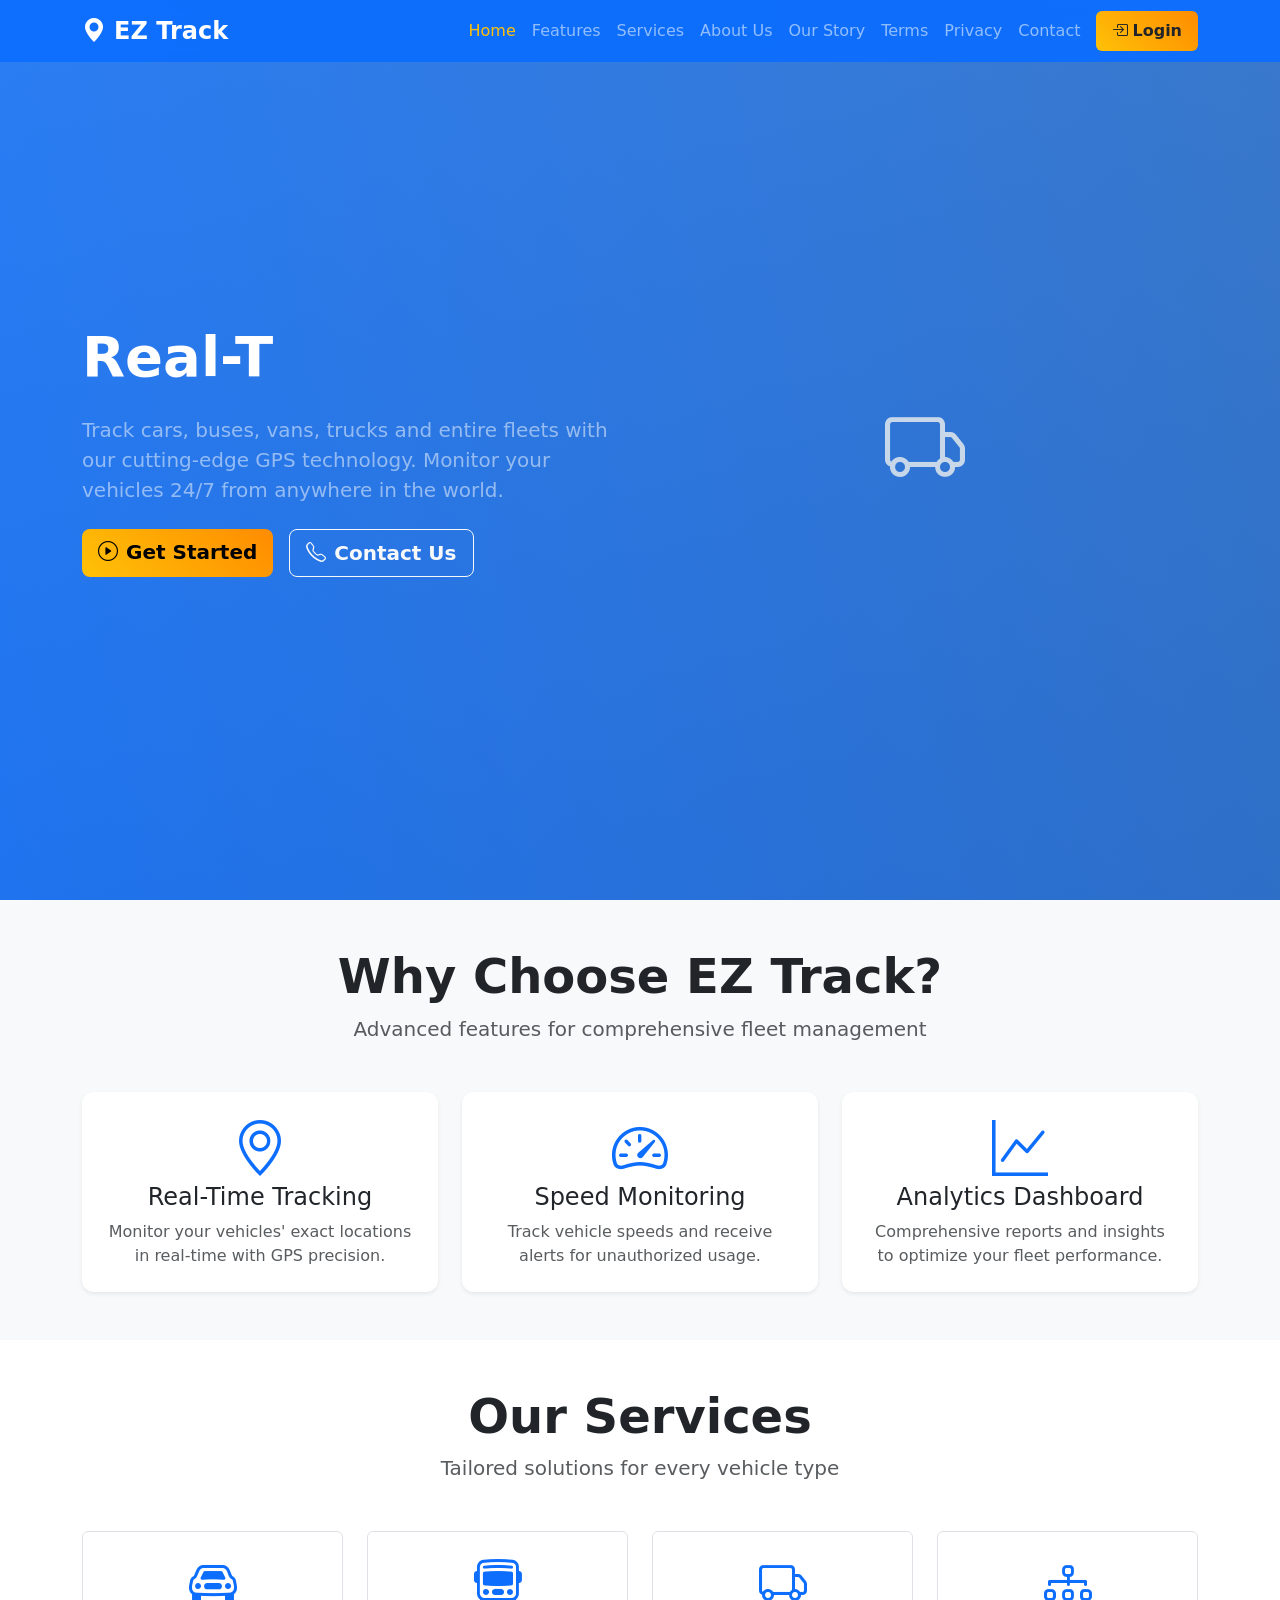
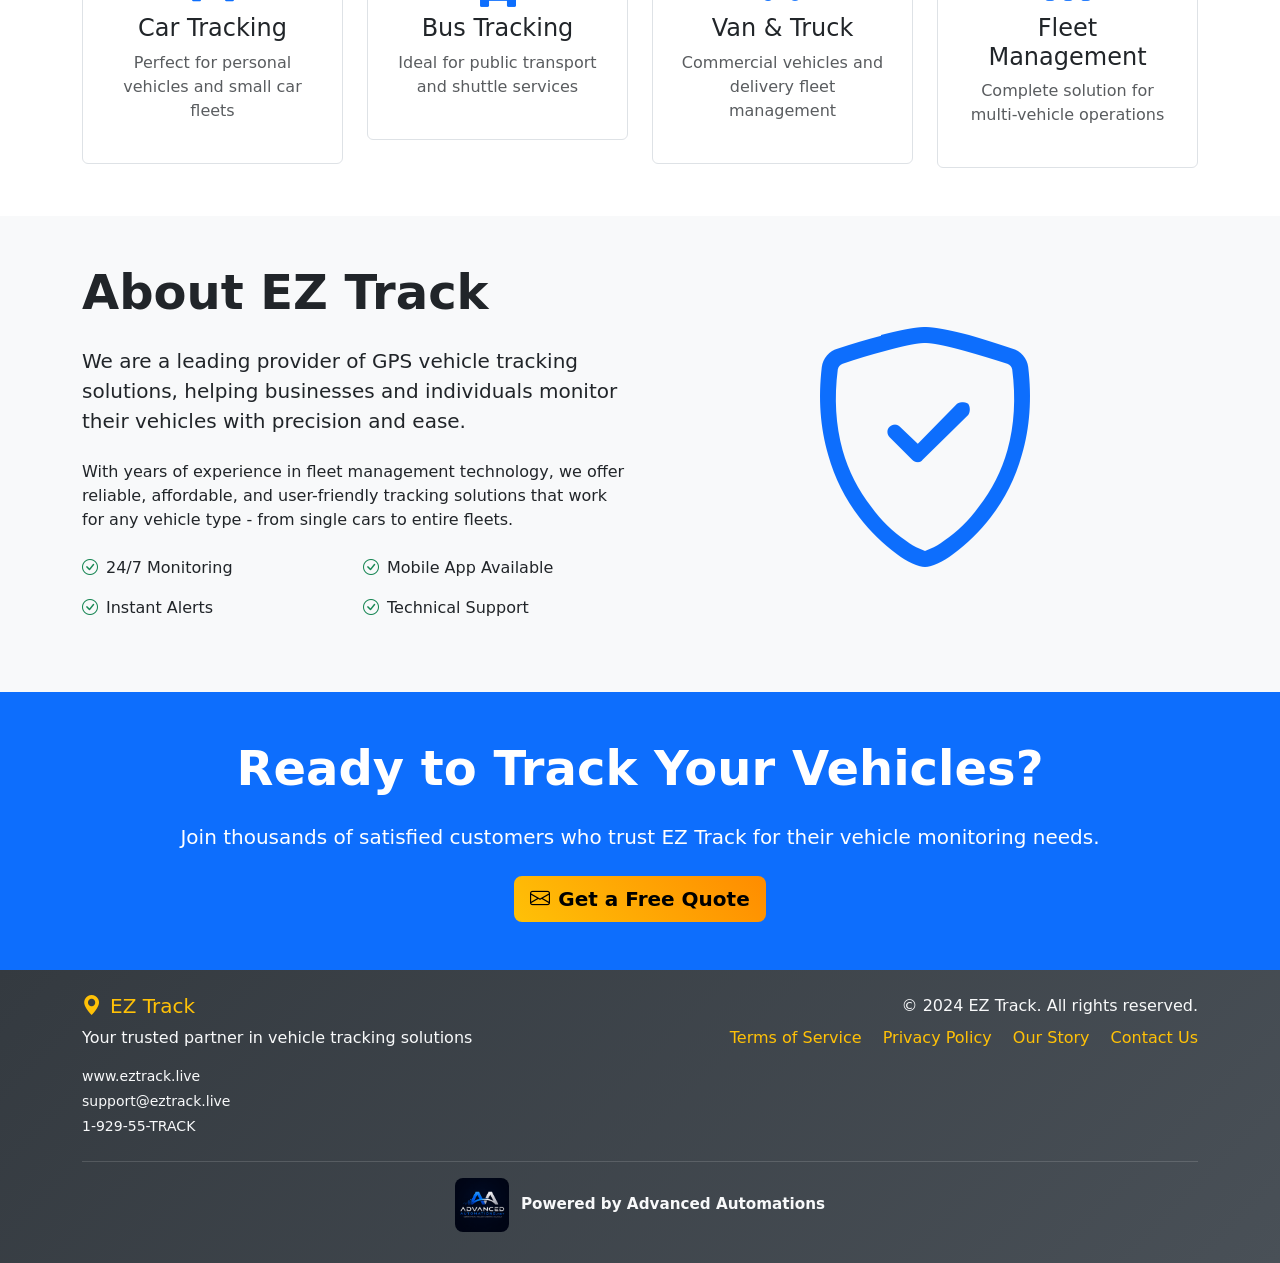
==== index.html @ ed9e9173 "inittial commit" ====
<!DOCTYPE html>
<html lang="en">
<head>
    <meta charset="UTF-8">
    <meta name="viewport" content="width=device-width, initial-scale=1.0">
    <title>EZ Track - Real-Time Vehicle Tracking Solutions</title>
    <meta name="description" content="EZ Track provides real-time GPS tracking for cars, buses, vans, trucks and fleets. Monitor your vehicles 24/7 with our cutting-edge tracking technology.">
    <meta name="keywords" content="vehicle tracking, GPS tracking, fleet management, car tracking, bus tracking, truck tracking, real-time tracking, EZ Track">
    <meta name="author" content="EZ Track">
    <meta property="og:title" content="EZ Track - Real-Time Vehicle Tracking Solutions">
    <meta property="og:description" content="Track cars, buses, vans, trucks and entire fleets with our cutting-edge GPS technology. Monitor your vehicles 24/7 from anywhere in the world.">
    <meta property="og:url" content="https://www.eztrack.live/">
    <meta property="og:type" content="website">
    <meta name="twitter:card" content="summary_large_image">
    <meta name="twitter:title" content="EZ Track - Real-Time Vehicle Tracking Solutions">
    <meta name="twitter:description" content="Track cars, buses, vans, trucks and entire fleets with our cutting-edge GPS technology.">
    <link rel="canonical" href="https://www.eztrack.live/">
    <link href="https://cdn.jsdelivr.net/npm/bootstrap@5.3.0/dist/css/bootstrap.min.css" rel="stylesheet">
    <link rel="stylesheet" href="https://cdn.jsdelivr.net/npm/bootstrap-icons@1.11.0/font/bootstrap-icons.css">
    <link rel="stylesheet" href="styles.css">
</head>
<body>
    <!-- Navigation -->
    <nav class="navbar navbar-expand-lg navbar-dark bg-primary fixed-top">
        <div class="container">
            <a class="navbar-brand fw-bold" href="#home">
                <i class="bi bi-geo-alt-fill me-2"></i>EZ Track
            </a>
            <button class="navbar-toggler" type="button" data-bs-toggle="collapse" data-bs-target="#navbarNav">
                <span class="navbar-toggler-icon"></span>
            </button>
            <div class="collapse navbar-collapse" id="navbarNav">
                <ul class="navbar-nav ms-auto">
                    <li class="nav-item">
                        <a class="nav-link" href="#home">Home</a>
                    </li>
                    <li class="nav-item">
                        <a class="nav-link" href="#features">Features</a>
                    </li>
                    <li class="nav-item">
                        <a class="nav-link" href="#services">Services</a>
                    </li>
                    <li class="nav-item">
                        <a class="nav-link" href="index.html#about">About Us</a>
                    </li>
                    <li class="nav-item">
                        <a class="nav-link" href="our-story.html">Our Story</a>
                    </li>
                    <li class="nav-item">
                        <a class="nav-link" href="terms.html">Terms</a>
                    </li>
                    <li class="nav-item">
                        <a class="nav-link" href="privacy-policy.html">Privacy</a>
                    </li>
                    <li class="nav-item">
                        <a class="nav-link" href="contact-us.html">Contact</a>
                    </li>
                    <li class="nav-item">
                        <a class="nav-link btn btn-warning text-dark ms-2" href="https://portal.gps-tracking.com/">
                            <i class="bi bi-box-arrow-in-right me-1"></i>Login
                        </a>
                    </li>
                </ul>
            </div>
        </div>
    </nav>

    <!-- Hero Section -->
    <section id="home" class="hero-section">
        <div class="container">
            <div class="row align-items-center min-vh-100">
                <div class="col-lg-6">
                    <div class="hero-content">
                        <h1 class="display-4 fw-bold text-white mb-4">
                            Real-Time Vehicle Tracking Made Simple
                        </h1>
                        <p class="lead text-white-50 mb-4">
                            Track cars, buses, vans, trucks and entire fleets with our cutting-edge GPS technology. 
                            Monitor your vehicles 24/7 from anywhere in the world.
                        </p>
                        <div class="d-flex gap-3">
                            <a href="#services" class="btn btn-warning btn-lg fw-semibold">
                                <i class="bi bi-play-circle me-2"></i>Get Started
                            </a>
                            <a href="contact-us.html" class="btn btn-outline-light btn-lg fw-semibold">
                                <i class="bi bi-telephone me-2"></i>Contact Us
                            </a>
                        </div>
                    </div>
                </div>
                <div class="col-lg-6">
                    <div class="hero-image text-center">
                        <i class="bi bi-truck display-1 text-white"></i>
                    </div>
                </div>
            </div>
        </div>
    </section>

    <!-- Features Section -->
    <section id="features" class="py-5 bg-light">
        <div class="container">
            <div class="text-center mb-5">
                <h2 class="display-5 fw-bold">Why Choose EZ Track?</h2>
                <p class="lead text-muted">Advanced features for comprehensive fleet management</p>
            </div>
            <div class="row g-4">
                <div class="col-md-4">
                    <div class="card h-100 border-0 shadow-sm">
                        <div class="card-body text-center p-4">
                            <i class="bi bi-geo-alt text-primary display-4 mb-3"></i>
                            <h4 class="card-title">Real-Time Tracking</h4>
                            <p class="card-text text-muted">Monitor your vehicles' exact locations in real-time with GPS precision.</p>
                        </div>
                    </div>
                </div>
                <div class="col-md-4">
                    <div class="card h-100 border-0 shadow-sm">
                        <div class="card-body text-center p-4">
                            <i class="bi bi-speedometer2 text-primary display-4 mb-3"></i>
                            <h4 class="card-title">Speed Monitoring</h4>
                            <p class="card-text text-muted">Track vehicle speeds and receive alerts for unauthorized usage.</p>
                        </div>
                    </div>
                </div>
                <div class="col-md-4">
                    <div class="card h-100 border-0 shadow-sm">
                        <div class="card-body text-center p-4">
                            <i class="bi bi-graph-up text-primary display-4 mb-3"></i>
                            <h4 class="card-title">Analytics Dashboard</h4>
                            <p class="card-text text-muted">Comprehensive reports and insights to optimize your fleet performance.</p>
                        </div>
                    </div>
                </div>
            </div>
        </div>
    </section>

    <!-- Services Section -->
    <section id="services" class="py-5">
        <div class="container">
            <div class="text-center mb-5">
                <h2 class="display-5 fw-bold">Our Services</h2>
                <p class="lead text-muted">Tailored solutions for every vehicle type</p>
            </div>
            <div class="row g-4">
                <div class="col-lg-3 col-md-6">
                    <div class="service-card text-center p-4 border rounded">
                        <i class="bi bi-car-front text-primary display-5 mb-3"></i>
                        <h4>Car Tracking</h4>
                        <p class="text-muted">Perfect for personal vehicles and small car fleets</p>
                    </div>
                </div>
                <div class="col-lg-3 col-md-6">
                    <div class="service-card text-center p-4 border rounded">
                        <i class="bi bi-bus-front text-primary display-5 mb-3"></i>
                        <h4>Bus Tracking</h4>
                        <p class="text-muted">Ideal for public transport and shuttle services</p>
                    </div>
                </div>
                <div class="col-lg-3 col-md-6">
                    <div class="service-card text-center p-4 border rounded">
                        <i class="bi bi-truck text-primary display-5 mb-3"></i>
                        <h4>Van & Truck</h4>
                        <p class="text-muted">Commercial vehicles and delivery fleet management</p>
                    </div>
                </div>
                <div class="col-lg-3 col-md-6">
                    <div class="service-card text-center p-4 border rounded">
                        <i class="bi bi-diagram-3 text-primary display-5 mb-3"></i>
                        <h4>Fleet Management</h4>
                        <p class="text-muted">Complete solution for multi-vehicle operations</p>
                    </div>
                </div>
            </div>
        </div>
    </section>

    <!-- About Section -->
    <section id="about" class="py-5 bg-light">
        <div class="container">
            <div class="row align-items-center">
                <div class="col-lg-6">
                    <h2 class="display-5 fw-bold mb-4">About EZ Track</h2>
                    <p class="lead mb-4">
                        We are a leading provider of GPS vehicle tracking solutions, helping businesses and individuals 
                        monitor their vehicles with precision and ease.
                    </p>
                    <p class="mb-4">
                        With years of experience in fleet management technology, we offer reliable, affordable, and 
                        user-friendly tracking solutions that work for any vehicle type - from single cars to entire fleets.
                    </p>
                    <div class="row g-3 mb-4">
                        <div class="col-6">
                            <div class="d-flex align-items-center">
                                <i class="bi bi-check-circle text-success me-2"></i>
                                <span>24/7 Monitoring</span>
                            </div>
                        </div>
                        <div class="col-6">
                            <div class="d-flex align-items-center">
                                <i class="bi bi-check-circle text-success me-2"></i>
                                <span>Mobile App Available</span>
                            </div>
                        </div>
                        <div class="col-6">
                            <div class="d-flex align-items-center">
                                <i class="bi bi-check-circle text-success me-2"></i>
                                <span>Instant Alerts</span>
                            </div>
                        </div>
                        <div class="col-6">
                            <div class="d-flex align-items-center">
                                <i class="bi bi-check-circle text-success me-2"></i>
                                <span>Technical Support</span>
                            </div>
                        </div>
                    </div>
                </div>
                <div class="col-lg-6">
                    <div class="text-center">
                        <i class="bi bi-shield-check text-primary" style="font-size: 15rem;"></i>
                    </div>
                </div>
            </div>
        </div>
    </section>

    <!-- CTA Section -->
    <section class="py-5 bg-primary text-white">
        <div class="container text-center">
            <h2 class="display-5 fw-bold mb-4">Ready to Track Your Vehicles?</h2>
            <p class="lead mb-4">Join thousands of satisfied customers who trust EZ Track for their vehicle monitoring needs.</p>
            <a href="contact-us.html" class="btn btn-warning btn-lg fw-semibold">
                <i class="bi bi-envelope me-2"></i>Get a Free Quote
            </a>
        </div>
    </section>

    <!-- Footer -->
    <footer class="bg-dark text-white py-4">
        <div class="container">
            <div class="row">
                <div class="col-md-6">
                    <h5><i class="bi bi-geo-alt-fill me-2"></i>EZ Track</h5>
                    <p class="text-light">Your trusted partner in vehicle tracking solutions</p>
                    <div class="mt-3">
                        <small class="text-light d-block mb-1">www.eztrack.live</small>
                        <small class="text-light d-block mb-1">support@eztrack.live</small>
                        <small class="text-light d-block">1-929-55-TRACK</small>
                    </div>
                </div>
                <div class="col-md-6 text-md-end">
                    <p class="text-light mb-0">
                        &copy; 2024 EZ Track. All rights reserved.
                    </p>
                    <div class="mt-2">
                        <a href="terms.html" class="text-warning text-decoration-none me-3">Terms of Service</a>
                        <a href="privacy-policy.html" class="text-warning text-decoration-none me-3">Privacy Policy</a>
                        <a href="our-story.html" class="text-warning text-decoration-none me-3">Our Story</a>
                        <a href="contact-us.html" class="text-warning text-decoration-none">Contact Us</a>
                    </div>
                </div>
            </div>
            <div class="powered-by text-center mt-4 pt-3">
                <a class="powered-by-link" href="https://www.advancedautomations.net" target="_blank" rel="noopener noreferrer" aria-label="Powered by Advanced Automations">
                    <img class="powered-by-logo" src="assets/advanced-automations-logo.png" alt="Advanced Automations logo">
                    <span class="powered-by-text">Powered by Advanced Automations</span>
                </a>
            </div>
        </div>
    </footer>

    <script src="https://cdn.jsdelivr.net/npm/bootstrap@5.3.0/dist/js/bootstrap.bundle.min.js"></script>
    <script src="script.js"></script>
</body>
</html>
---- styles.css ----
/* Custom Styles for EZ Track */

/* Hero Section Styles */
.hero-section {
    background: linear-gradient(135deg, rgba(13, 110, 253, 0.9) 0%, rgba(10, 88, 202, 0.9) 100%),
                url('https://picsum.photos/seed/gps-tracking-fleet-trucks/1920/1080.jpg') center/cover;
    position: relative;
    overflow: hidden;
}

.hero-section::before {
    content: '';
    position: absolute;
    top: 0;
    left: 0;
    right: 0;
    bottom: 0;
    background: linear-gradient(45deg, rgba(13, 110, 253, 0.2), rgba(255, 193, 7, 0.1));
    z-index: 1;
}

.hero-content {
    position: relative;
    z-index: 2;
}

.hero-image i {
    opacity: 0.8;
    animation: float 3s ease-in-out infinite;
}

@keyframes float {
    0%, 100% { transform: translateY(0px); }
    50% { transform: translateY(-20px); }
}

/* Service Cards */
.service-card {
    transition: all 0.3s ease;
    cursor: pointer;
}

.service-card:hover {
    transform: translateY(-10px);
    box-shadow: 0 10px 30px rgba(0,0,0,0.15);
    border-color: #0d6efd !important;
}

.service-card i {
    transition: all 0.3s ease;
}

.service-card:hover i {
    transform: scale(1.1);
}

/* Contact Page Styles */
.contact-hero {
    background: linear-gradient(135deg, #0d6efd 0%, #0a58ca 100%);
    position: relative;
}

.contact-hero::before {
    content: '';
    position: absolute;
    top: 0;
    left: 0;
    right: 0;
    bottom: 0;
    background: url('data:image/svg+xml,<svg xmlns="http://www.w3.org/2000/svg" viewBox="0 0 1440 320"><path fill="%23ffffff10" fill-opacity="1" d="M0,96L48,112C96,128,192,160,288,160C384,160,480,128,576,122.7C672,117,768,139,864,138.7C960,139,1056,117,1152,106.7C1248,96,1344,96,1392,96L1440,96L1440,320L1392,320C1344,320,1248,320,1152,320C1056,320,960,320,864,320C768,320,672,320,576,320C480,320,384,320,288,320C192,320,96,320,48,320L0,320Z"></path></svg>') no-repeat bottom;
    background-size: cover;
}

.contact-content {
    position: relative;
    z-index: 1;
}

.contact-form-card {
    position: relative;
    z-index: 1;
}

/* Navigation */
.navbar {
    backdrop-filter: blur(10px);
    background-color: rgba(13, 110, 253, 0.95) !important;
    transition: all 0.3s ease;
}

.navbar.scrolled {
    background-color: rgba(13, 110, 253, 1) !important;
    box-shadow: 0 2px 10px rgba(0,0,0,0.1);
}

.navbar-brand {
    font-size: 1.5rem;
    font-weight: 700;
}

.nav-link {
    font-weight: 500;
    transition: all 0.3s ease;
}

.nav-link:hover {
    color: #ffc107 !important;
}

.nav-link.active {
    color: #ffc107 !important;
}

/* Login button styling */
.navbar-nav .nav-link.btn {
    padding: 8px 16px !important;
    border-radius: 6px !important;
    font-weight: 600 !important;
    transition: all 0.3s ease !important;
}

.navbar-nav .nav-link.btn:hover {
    background: linear-gradient(45deg, #ff8c00, #ffc107) !important;
    transform: translateY(-2px) !important;
    box-shadow: 0 5px 15px rgba(255, 193, 7, 0.3) !important;
}

/* Button Styles */
.btn {
    transition: all 0.3s ease;
    border-radius: 8px;
}

.btn:hover {
    transform: translateY(-2px);
    box-shadow: 0 5px 15px rgba(0,0,0,0.2);
}

.btn-warning {
    background: linear-gradient(45deg, #ffc107, #ff8c00);
    border: none;
}

.btn-warning:hover {
    background: linear-gradient(45deg, #ff8c00, #ffc107);
}

/* Card Styles */
.card {
    transition: all 0.3s ease;
    border-radius: 12px;
}

.card:hover {
    transform: translateY(-5px);
    box-shadow: 0 10px 25px rgba(0,0,0,0.15);
}

/* Form Styles */
.form-control {
    border-radius: 8px;
    border: 2px solid #e9ecef;
    transition: all 0.3s ease;
}

.form-control:focus {
    border-color: #0d6efd;
    box-shadow: 0 0 0 0.2rem rgba(13, 110, 253, 0.25);
}

.form-label {
    color: #495057;
    font-weight: 600;
}

/* Footer */
footer {
    background: linear-gradient(135deg, #343a40 0%, #495057 100%);
    color: #ffffff;
}

footer h5 {
    color: #ffc107;
}

footer a {
    color: #ffc107;
    text-decoration: none;
    transition: color 0.3s ease;
}

footer a:hover {
    color: #ff8c00;
    text-decoration: underline;
}

footer .text-muted {
    color: #adb5bd !important;
}

.powered-by {
    border-top: 1px solid rgba(255, 255, 255, 0.14);
}

.powered-by-link {
    color: #f8f9fa;
    text-decoration: none;
    display: inline-flex;
    align-items: center;
    justify-content: center;
    gap: 0.75rem;
    transition: opacity 0.3s ease, transform 0.3s ease;
}

.powered-by-link:hover {
    color: #ffffff;
    opacity: 0.9;
    transform: translateY(-2px);
    text-decoration: none;
}

.powered-by-logo {
    width: 54px;
    height: 54px;
    object-fit: contain;
    border-radius: 8px;
}

.powered-by-text {
    font-size: 0.95rem;
    font-weight: 600;
}

/* Smooth Scrolling */
html {
    scroll-behavior: smooth;
}

/* Responsive Adjustments */
@media (max-width: 768px) {
    .hero-section {
        text-align: center;
    }
    
    .hero-section h1 {
        font-size: 2rem;
    }
    
    .contact-hero {
        text-align: center;
    }
    
    .contact-hero h1 {
        font-size: 2rem;
    }
    
    .service-card {
        margin-bottom: 1rem;
    }
}

/* Loading Animation */
.loading {
    display: inline-block;
    width: 20px;
    height: 20px;
    border: 3px solid #f3f3f3;
    border-top: 3px solid #0d6efd;
    border-radius: 50%;
    animation: spin 1s linear infinite;
}

@keyframes spin {
    0% { transform: rotate(0deg); }
    100% { transform: rotate(360deg); }
}

/* Alert Messages */
.alert {
    border-radius: 8px;
    border: none;
    animation: slideIn 0.3s ease;
}

@keyframes slideIn {
    from {
        opacity: 0;
        transform: translateY(-20px);
    }
    to {
        opacity: 1;
        transform: translateY(0);
    }
}

/* Feature Icons */
.feature-icon {
    background: linear-gradient(45deg, #0d6efd, #0a58ca);
    color: white;
    width: 80px;
    height: 80px;
    border-radius: 50%;
    display: flex;
    align-items: center;
    justify-content: center;
    margin: 0 auto 1rem;
    font-size: 2rem;
    transition: all 0.3s ease;
}

.feature-icon:hover {
    transform: scale(1.1);
    box-shadow: 0 10px 20px rgba(13, 110, 253, 0.3);
}
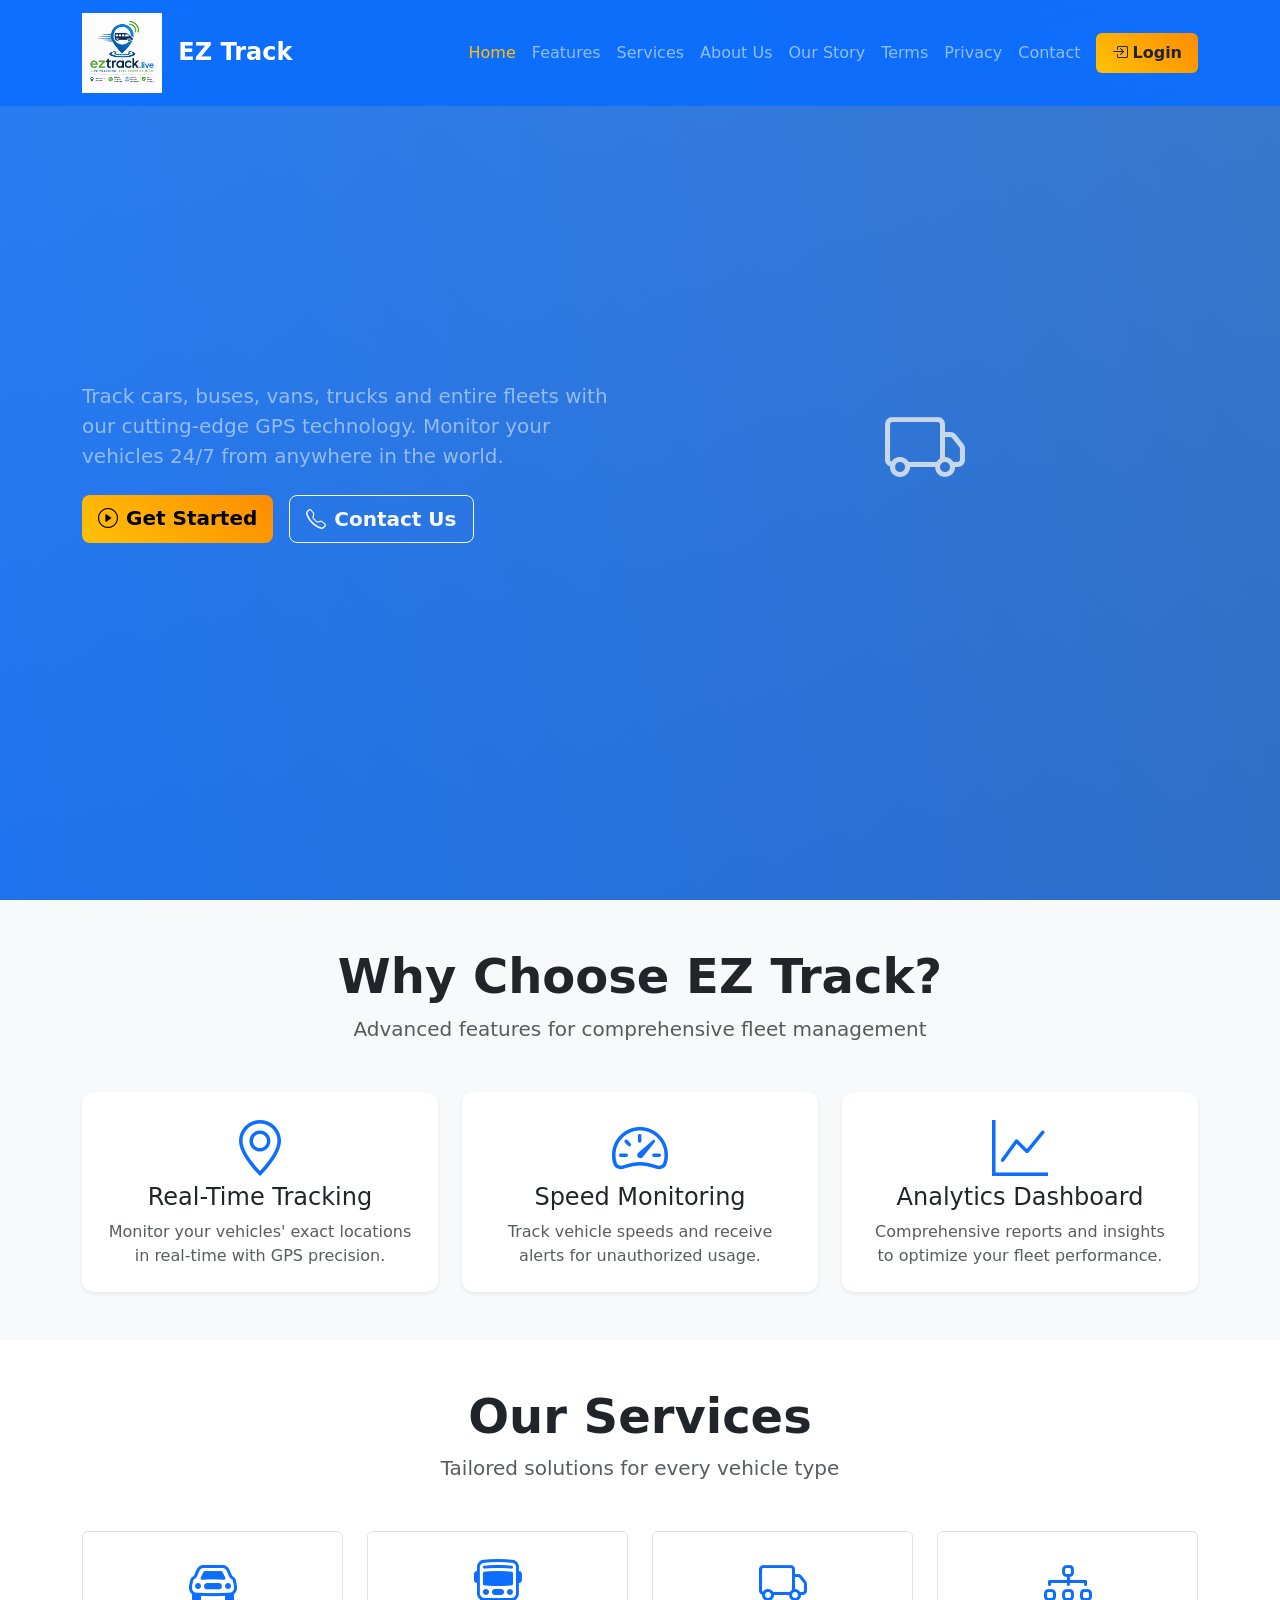
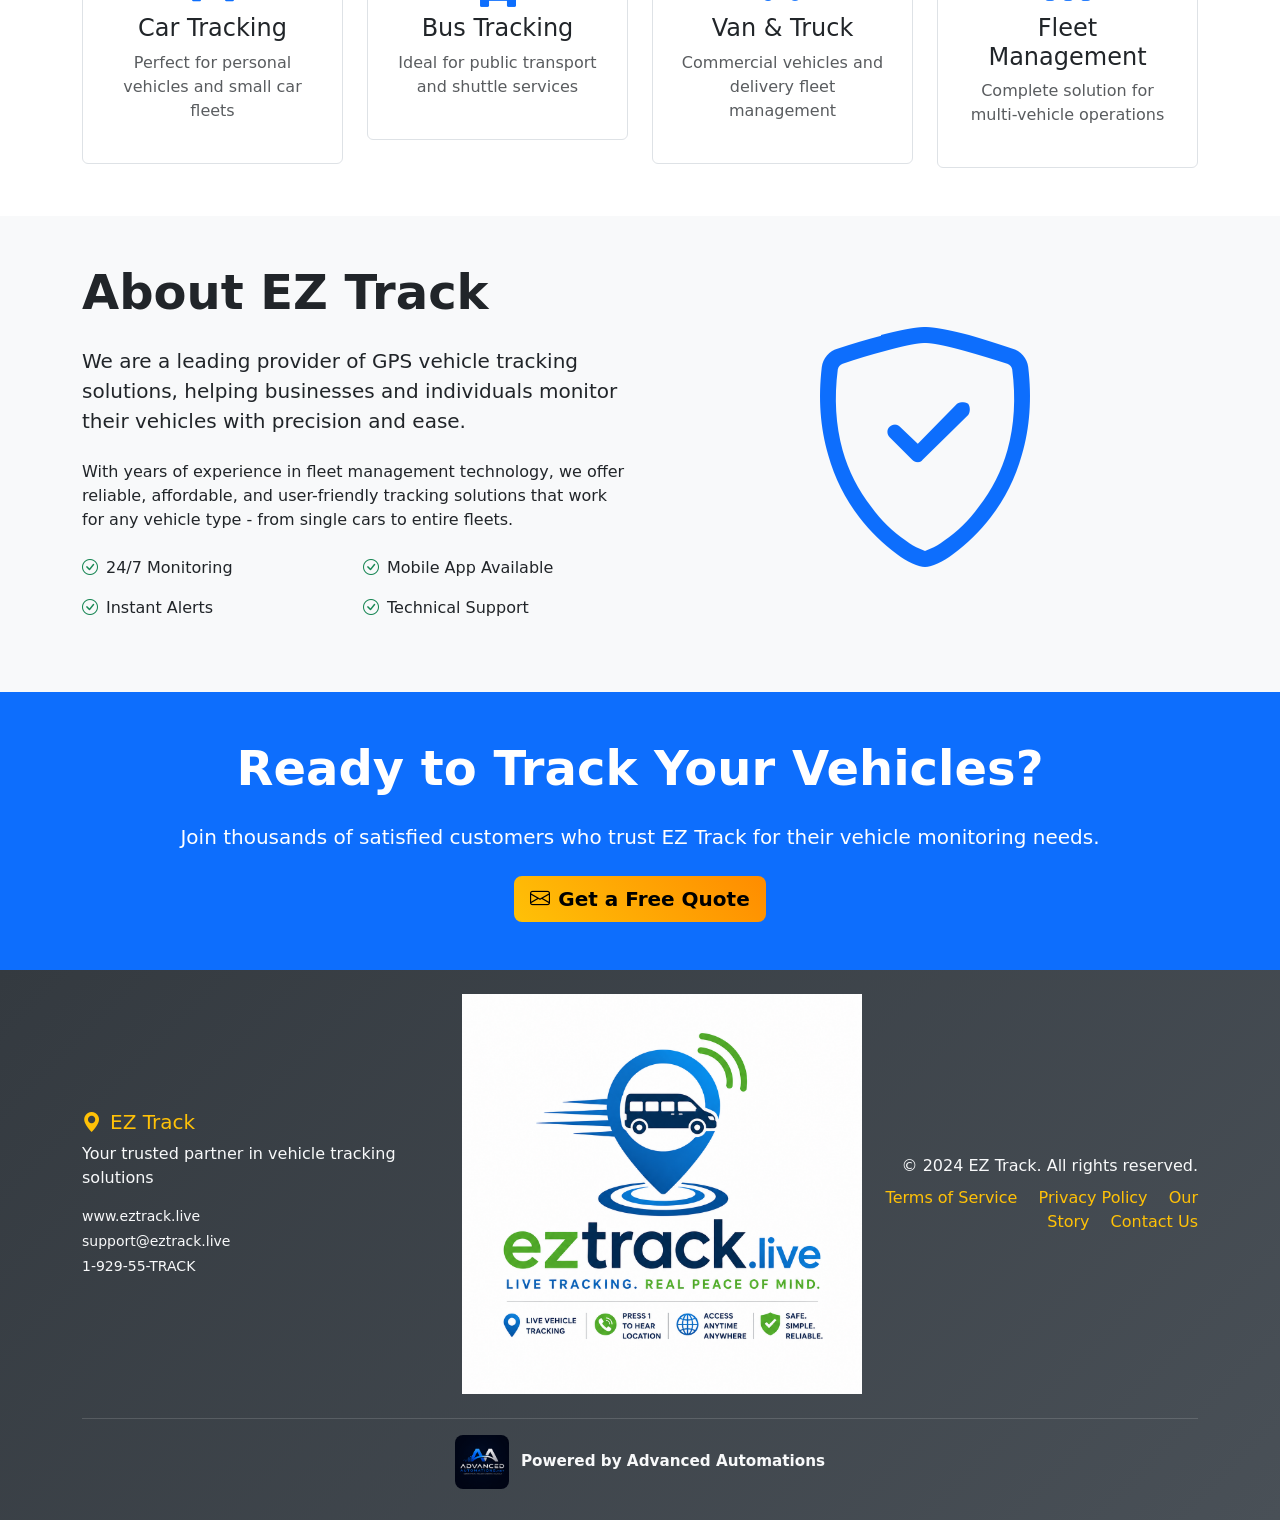
==== commit d9669a58: "logo" ====
--- a/index.html
+++ b/index.html
@@ -24,7 +24,8 @@
     <nav class="navbar navbar-expand-lg navbar-dark bg-primary fixed-top">
         <div class="container">
             <a class="navbar-brand fw-bold" href="#home">
-                <i class="bi bi-geo-alt-fill me-2"></i>EZ Track
+                <img src="assets/ChatGPT Image Jul 6, 2026, 06_22_53 PM.png" alt="EZ Track Logo" class="logo-img me-2">
+                <span>EZ Track</span>
             </a>
             <button class="navbar-toggler" type="button" data-bs-toggle="collapse" data-bs-target="#navbarNav">
                 <span class="navbar-toggler-icon"></span>
@@ -240,8 +241,8 @@
     <!-- Footer -->
     <footer class="bg-dark text-white py-4">
         <div class="container">
-            <div class="row">
-                <div class="col-md-6">
+            <div class="row align-items-center">
+                <div class="col-md-4">
                     <h5><i class="bi bi-geo-alt-fill me-2"></i>EZ Track</h5>
                     <p class="text-light">Your trusted partner in vehicle tracking solutions</p>
                     <div class="mt-3">
@@ -250,7 +251,10 @@
                         <small class="text-light d-block">1-929-55-TRACK</small>
                     </div>
                 </div>
-                <div class="col-md-6 text-md-end">
+                <div class="col-md-4 text-center">
+                    <img src="assets/ChatGPT Image Jul 6, 2026, 06_22_53 PM.png" alt="EZ Track Logo" class="footer-logo-img">
+                </div>
+                <div class="col-md-4 text-md-end">
                     <p class="text-light mb-0">
                         &copy; 2024 EZ Track. All rights reserved.
                     </p>
--- a/styles.css
+++ b/styles.css
@@ -98,6 +98,12 @@
     font-weight: 700;
 }
 
+.logo-img {
+    height: 80px;
+    width: auto;
+    object-fit: contain;
+}
+
 .nav-link {
     font-weight: 500;
     transition: all 0.3s ease;
@@ -229,6 +235,16 @@
 .powered-by-text {
     font-size: 0.95rem;
     font-weight: 600;
+}
+
+.footer-logo {
+    padding: 1rem 0;
+}
+
+.footer-logo-img {
+    height: 400px;
+    width: auto;
+    object-fit: contain;
 }
 
 /* Smooth Scrolling */
